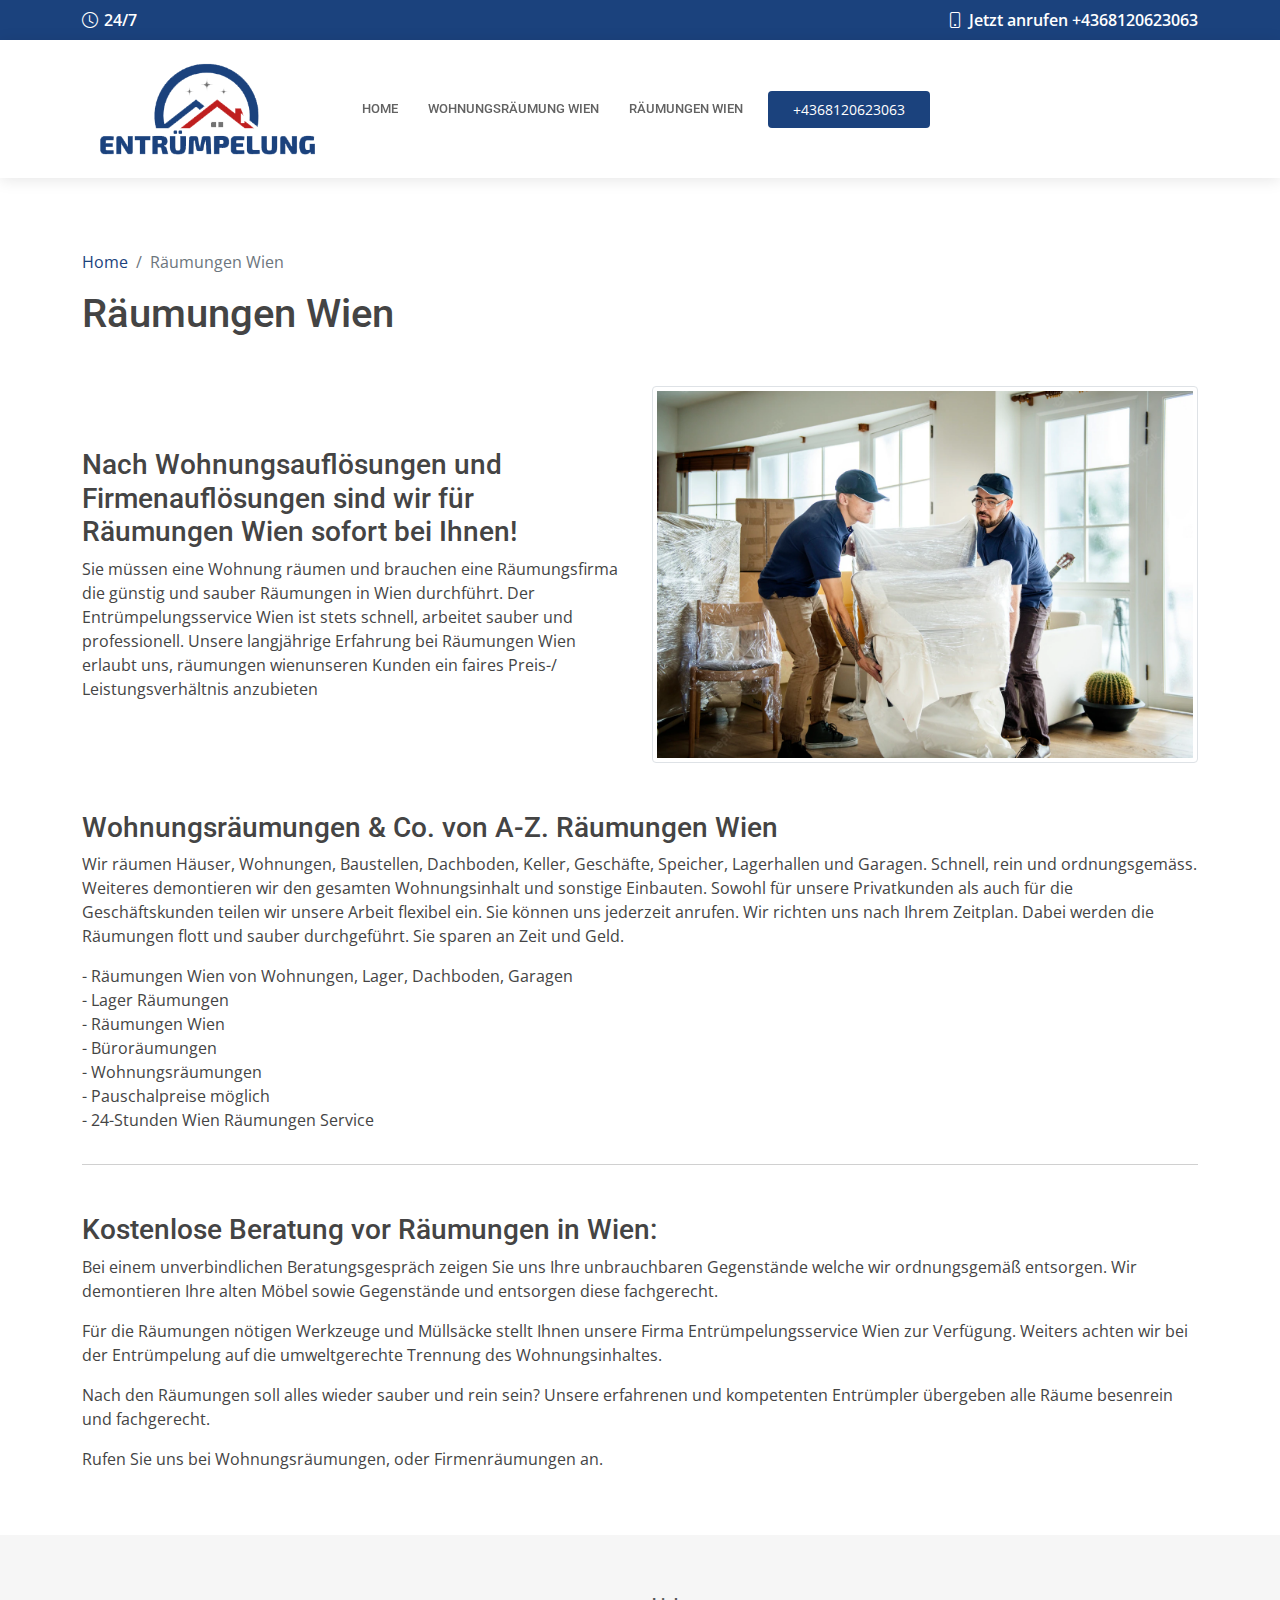
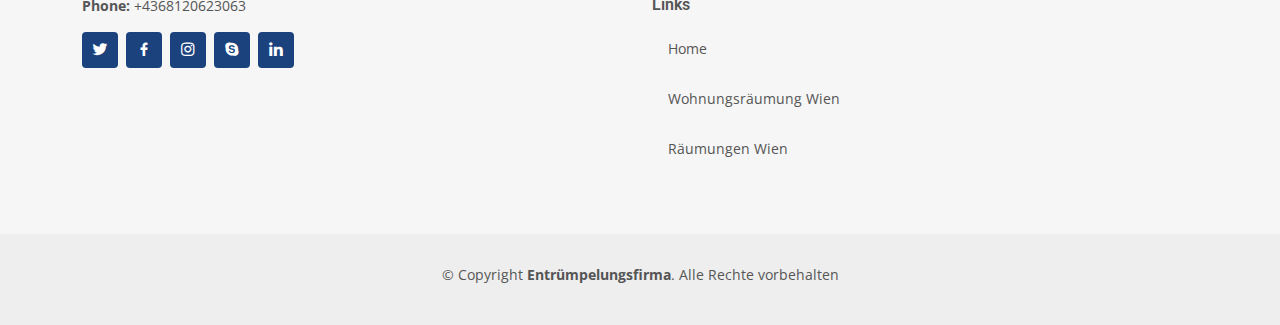
==== raumung-wien.html @ 8d4fd179 "site added" ====
<!DOCTYPE html>
<html lang="en">

<head>
  <meta charset="utf-8">
  <meta content="width=device-width, initial-scale=1.0" name="viewport">

  <title>Räumungen Wien | Entrümpelungsfirma</title>
  <meta content="Nach Wohnungsauflösungen und Firmenauflösungen sind wir für Räumungen Wien sofort bei Ihnen!" name="description">
  <meta content="" name="keywords">

  <!-- Favicons -->
  <link href="assets/img/favicon.png" rel="icon">
  <link href="assets/img/apple-touch-icon.png" rel="apple-touch-icon">

  <!-- Google Fonts -->
  <link href="https://fonts.googleapis.com/css?family=Open+Sans:300,300i,400,400i,600,600i,700,700i|Roboto:300,300i,400,400i,500,500i,600,600i,700,700i|Poppins:300,300i,400,400i,500,500i,600,600i,700,700i" rel="stylesheet">

  <!-- Vendor CSS Files -->
  <link href="assets/vendor/fontawesome-free/css/all.min.css" rel="stylesheet">
  <link href="assets/vendor/animate.css/animate.min.css" rel="stylesheet">
  <link href="assets/vendor/aos/aos.css" rel="stylesheet">
  <link href="assets/vendor/bootstrap/css/bootstrap.min.css" rel="stylesheet">
  <link href="assets/vendor/bootstrap-icons/bootstrap-icons.css" rel="stylesheet">
  <link href="assets/vendor/boxicons/css/boxicons.min.css" rel="stylesheet">
  <link href="assets/vendor/glightbox/css/glightbox.min.css" rel="stylesheet">
  <link href="assets/vendor/swiper/swiper-bundle.min.css" rel="stylesheet">

  <link href="assets/css/style.css" rel="stylesheet">
  <style>
      .subpage-banner {
          margin-top: 250px;
      }
  </style>
</head>

<body>

  <!-- ======= Top Bar ======= -->
  <div id="topbar" class="d-flex align-items-center fixed-top">
    <div class="container d-flex align-items-center justify-content-center justify-content-md-between">
      <div class="align-items-center d-none d-md-flex">
        <i class="bi bi-clock"></i> 24/7
      </div>
      <div class="d-flex align-items-center">
        <i class="bi bi-phone"></i> Jetzt anrufen +4368120623063
      </div>
    </div>
  </div>

  <!-- ======= Header ======= -->
  <header id="header" class="fixed-top">
    <div class="container d-flex align-items-center">

      <div class="logo-wrapper">
        <a href="/" class="logo me-auto"><img src="assets/img/logo.png" alt=""></a>
      </div>
      <!-- Uncomment below if you prefer to use an image logo -->
      <!-- <h1 class="logo me-auto"><a href="index.html">Medicio</a></h1> -->

      <nav id="navbar" class="navbar order-last order-lg-0">
        <ul>
          <li><a class="nav-link scrollto " href="/">Home</a></li>
          <li><a class="nav-link scrollto" href="./wohnungsraumung-wien.html">Wohnungsräumung Wien</a></li>
          <li><a class="nav-link scrollto" href="./raumung-wien.html">Räumungen Wien</a></li>
        </ul>
        <i class="bi bi-list mobile-nav-toggle"></i>
      </nav><!-- .navbar -->

      <a href="#appointment" class="appointment-btn scrollto">+4368120623063</a>

    </div>
  </header><!-- End Header -->
    <div class="container subpage-banner jumbotron">
        <ol class="breadcrumb">
            <li class="breadcrumb-item"><a href="#">Home</a></li>
            <li class="breadcrumb-item active" aria-current="page"> Räumungen Wien</li>
          </ol>
         <h1>
            Räumungen Wien
         </h1>
    </div>
  <!-- ======= Hero Section ======= -->
  <main id="main" class="mt-5">
   <div class="container">
       <div class="row d-flex align-items-center">
           <div class="col-lg-6">
             <h3> Nach Wohnungsauflösungen und Firmenauflösungen sind wir für Räumungen Wien sofort bei Ihnen!
            </h3>
            Sie müssen eine Wohnung räumen und brauchen eine Räumungsfirma die günstig und sauber Räumungen in Wien durchführt. Der Entrümpelungsservice Wien ist stets schnell, arbeitet sauber und professionell. Unsere langjährige Erfahrung bei Räumungen Wien erlaubt uns, räumungen wienunseren Kunden ein faires Preis-/ Leistungsverhältnis anzubieten
           </div>
           <div class="col-lg-6">
               <img class="img-thumbnail" src="./assets/img/about.webp" alt="">
           </div>
       </div>

       <div class="row mt-5">
        <div class="col-12">
          <h3> 
            Wohnungsräumungen & Co. von A-Z. Räumungen Wien
         </h3>
            <p>
                Wir räumen Häuser, Wohnungen, Baustellen, Dachboden, Keller, Geschäfte, Speicher, Lagerhallen und Garagen. Schnell, rein und ordnungsgemäss. Weiteres demontieren wir den gesamten Wohnungsinhalt und sonstige Einbauten. Sowohl für unsere Privatkunden als auch für die Geschäftskunden teilen wir unsere Arbeit flexibel ein. Sie können uns jederzeit anrufen. Wir richten uns nach Ihrem Zeitplan. Dabei werden die Räumungen flott und sauber durchgeführt. Sie sparen an Zeit und Geld.
            </p>
            <p>
               - Räumungen Wien von Wohnungen, Lager, Dachboden, Garagen <br>
               - Lager Räumungen <br>
               - Räumungen Wien <br>
               - Büroräumungen <br>
               - Wohnungsräumungen <br>
               - Pauschalpreise möglich <br>
               - 24-Stunden Wien Räumungen Service <br>
            </p>
        </div>
    </div>
 <hr>
    <div class="row my-5">
        <div class="col-12">
          <h3> 
            Kostenlose Beratung vor Räumungen in Wien:
         </h3>
       <p>
        Bei einem unverbindlichen Beratungsgespräch zeigen Sie uns Ihre unbrauchbaren Gegenstände welche wir ordnungsgemäß entsorgen. Wir demontieren Ihre alten Möbel sowie Gegenstände und entsorgen diese fachgerecht.
       </p>
       <p>
        Für die Räumungen nötigen Werkzeuge und Müllsäcke stellt Ihnen unsere Firma Entrümpelungsservice Wien zur Verfügung. Weiters achten wir bei der Entrümpelung auf die umweltgerechte Trennung des Wohnungsinhaltes. 
       </p>
       <p>
        Nach den Räumungen soll alles wieder sauber und rein sein? Unsere erfahrenen und kompetenten Entrümpler übergeben alle Räume besenrein und fachgerecht. 
       </p>
       <p>
        Rufen Sie uns bei Wohnungsräumungen, oder Firmenräumungen an.


       </p>
        </div>
    </div>
   </div>
 
    
  

  </main><!-- End #main -->

  <!-- ======= Footer ======= -->
  <footer id="footer">
    <div class="footer-top">
      <div class="container">
        <div class="row">

          <div class="col-lg-6 col-md-6">
            <div class="footer-info">
        
                <strong>Phone:</strong> +4368120623063<br>
              </p>
              <div class="social-links mt-3">
                <a href="#" class="twitter"><i class="bx bxl-twitter"></i></a>
                <a href="#" class="facebook"><i class="bx bxl-facebook"></i></a>
                <a href="#" class="instagram"><i class="bx bxl-instagram"></i></a>
                <a href="#" class="google-plus"><i class="bx bxl-skype"></i></a>
                <a href="#" class="linkedin"><i class="bx bxl-linkedin"></i></a>
              </div>
            </div>
          </div>

          <div class="col-lg-6 col-md-6 footer-links">
            <h4>Links</h4>
            <ul>
              <li><a class="nav-link scrollto " href="#hero">Home</a></li>
              <li><a class="nav-link scrollto" href="./wohnungsraumung-wien.html">Wohnungsräumung Wien</a></li>
              <li><a class="nav-link scrollto" href="./raumung-wien.html">Räumungen Wien</a></l>
            </ul>
          </div>
        </div>
      </div>
    </div>

    <div class="container">
      <div class="copyright">
        &copy; Copyright <strong><span>Entrümpelungsfirma</span></strong>. Alle Rechte vorbehalten
      </div>
      <div class="credits">
        <!-- All the links in the footer should remain intact. -->
        <!-- You can delete the links only if you purchased the pro version. -->
        <!-- Licensing information: https://bootstrapmade.com/license/ -->
        <!-- Purchase the pro version with working PHP/AJAX contact form: https://bootstrapmade.com/medicio-free-bootstrap-theme/ -->
      </div>
    </div>
  </footer><!-- End Foote

  <div id="preloader"></div>
  <a href="#" class="back-to-top d-flex align-items-center justify-content-center"><i class="bi bi-arrow-up-short"></i></a>

  <!-- Vendor JS Files -->
  <script src="assets/vendor/purecounter/purecounter.js"></script>
  <script src="assets/vendor/aos/aos.js"></script>
  <script src="assets/vendor/bootstrap/js/bootstrap.bundle.min.js"></script>
  <script src="assets/vendor/glightbox/js/glightbox.min.js"></script>
  <script src="assets/vendor/swiper/swiper-bundle.min.js"></script>
  <script src="assets/vendor/php-email-form/validate.js"></script>

  <!-- Template Main JS File -->
  <script src="assets/js/main.js"></script>

</body>

</html>
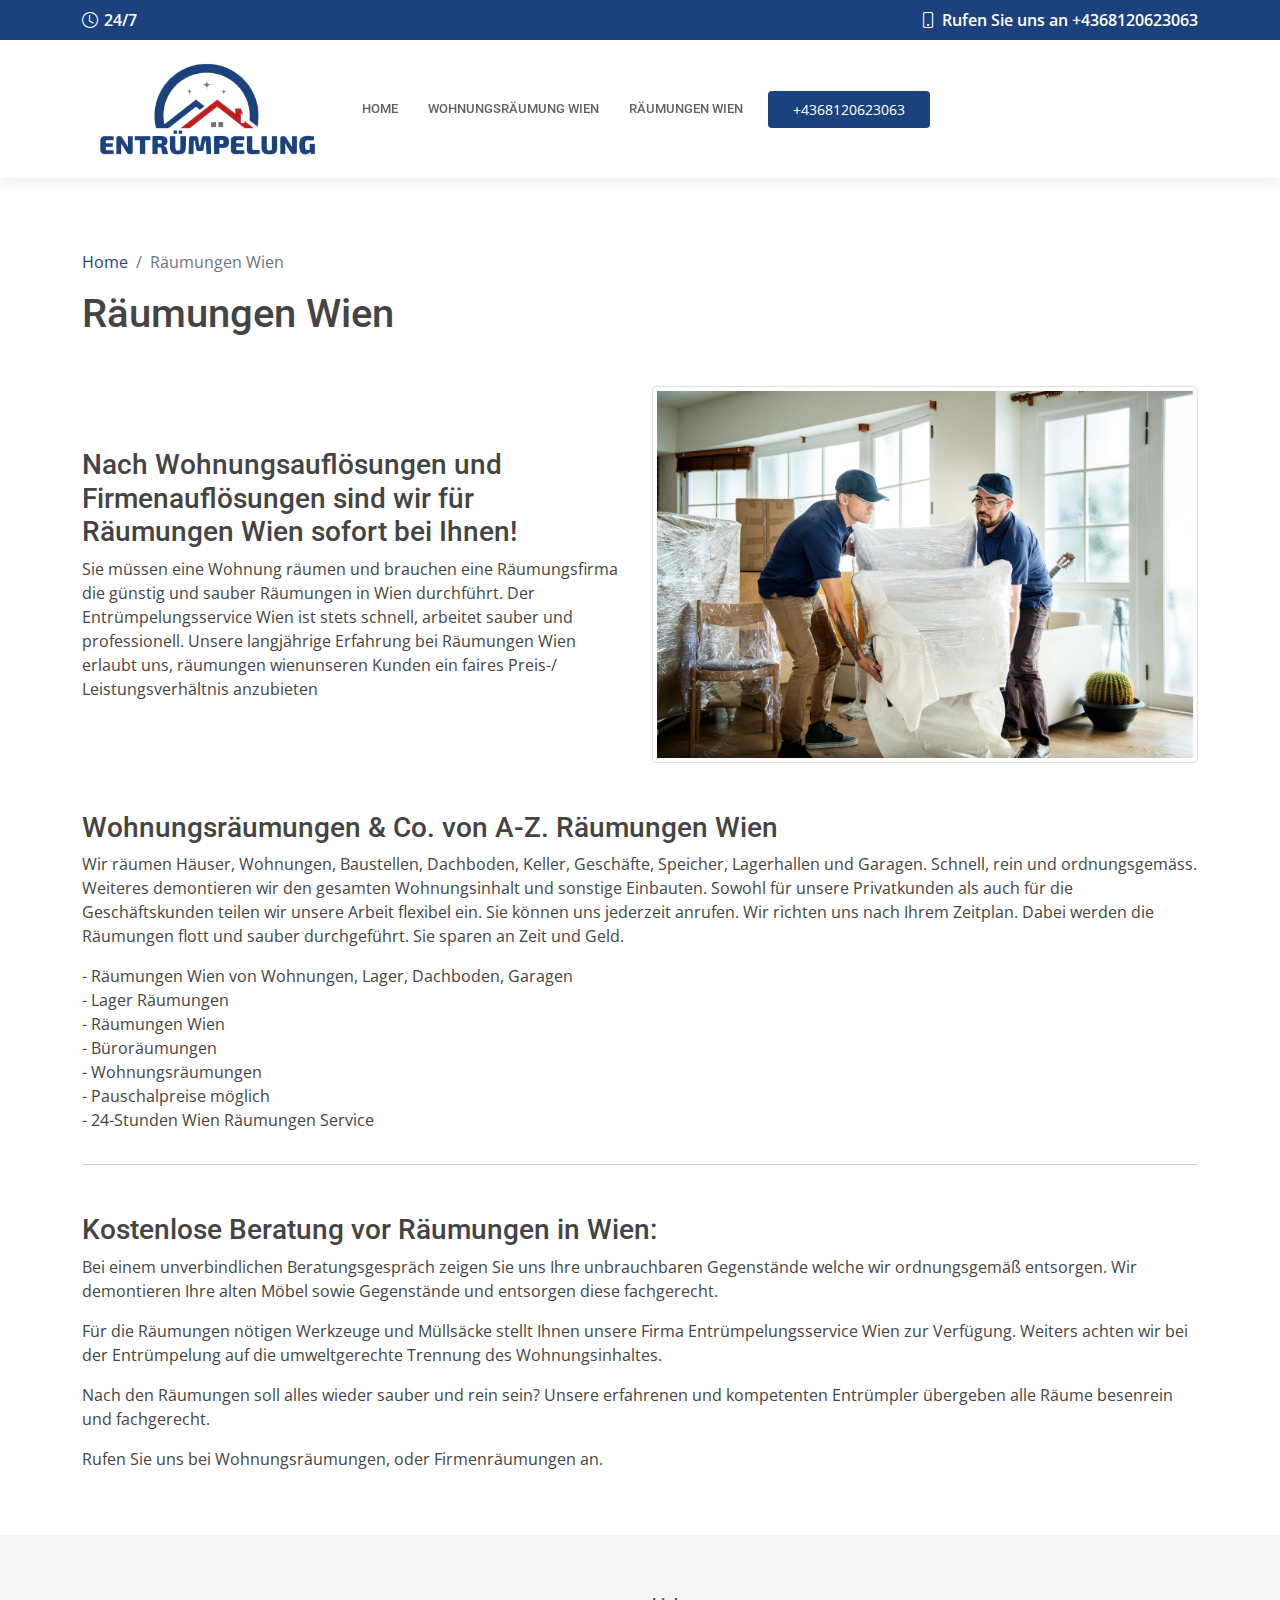
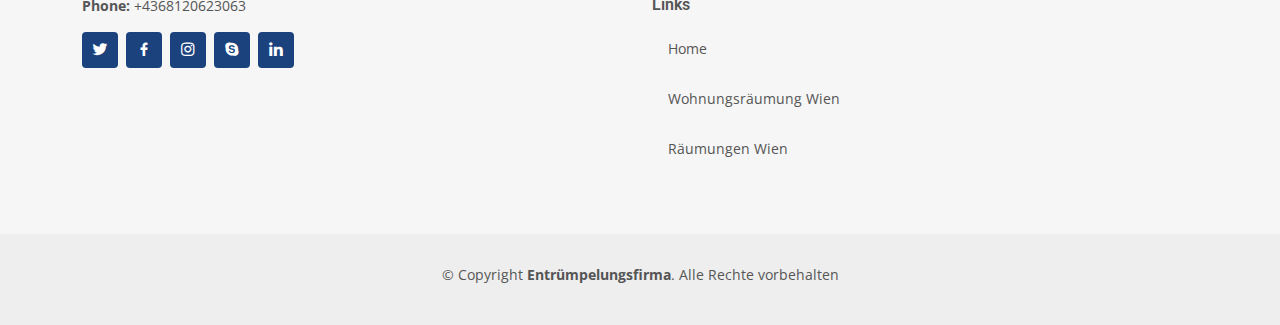
==== commit de924fee: "name changed" ====
--- a/raumung-wien.html
+++ b/raumung-wien.html
@@ -43,12 +43,12 @@
         <i class="bi bi-clock"></i> 24/7
       </div>
       <div class="d-flex align-items-center">
-        <i class="bi bi-phone"></i> Jetzt anrufen +4368120623063
+        <i class="bi bi-phone"></i> Rufen Sie uns an +4368120623063
       </div>
     </div>
   </div>
 
-  <!-- ======= Header ======= -->
+
   <header id="header" class="fixed-top">
     <div class="container d-flex align-items-center">
 
@@ -67,7 +67,7 @@
         <i class="bi bi-list mobile-nav-toggle"></i>
       </nav><!-- .navbar -->
 
-      <a href="#appointment" class="appointment-btn scrollto">+4368120623063</a>
+      <a href="tel:+4368120623063" class="appointment-btn scrollto">+4368120623063</a>
 
     </div>
   </header><!-- End Header -->
